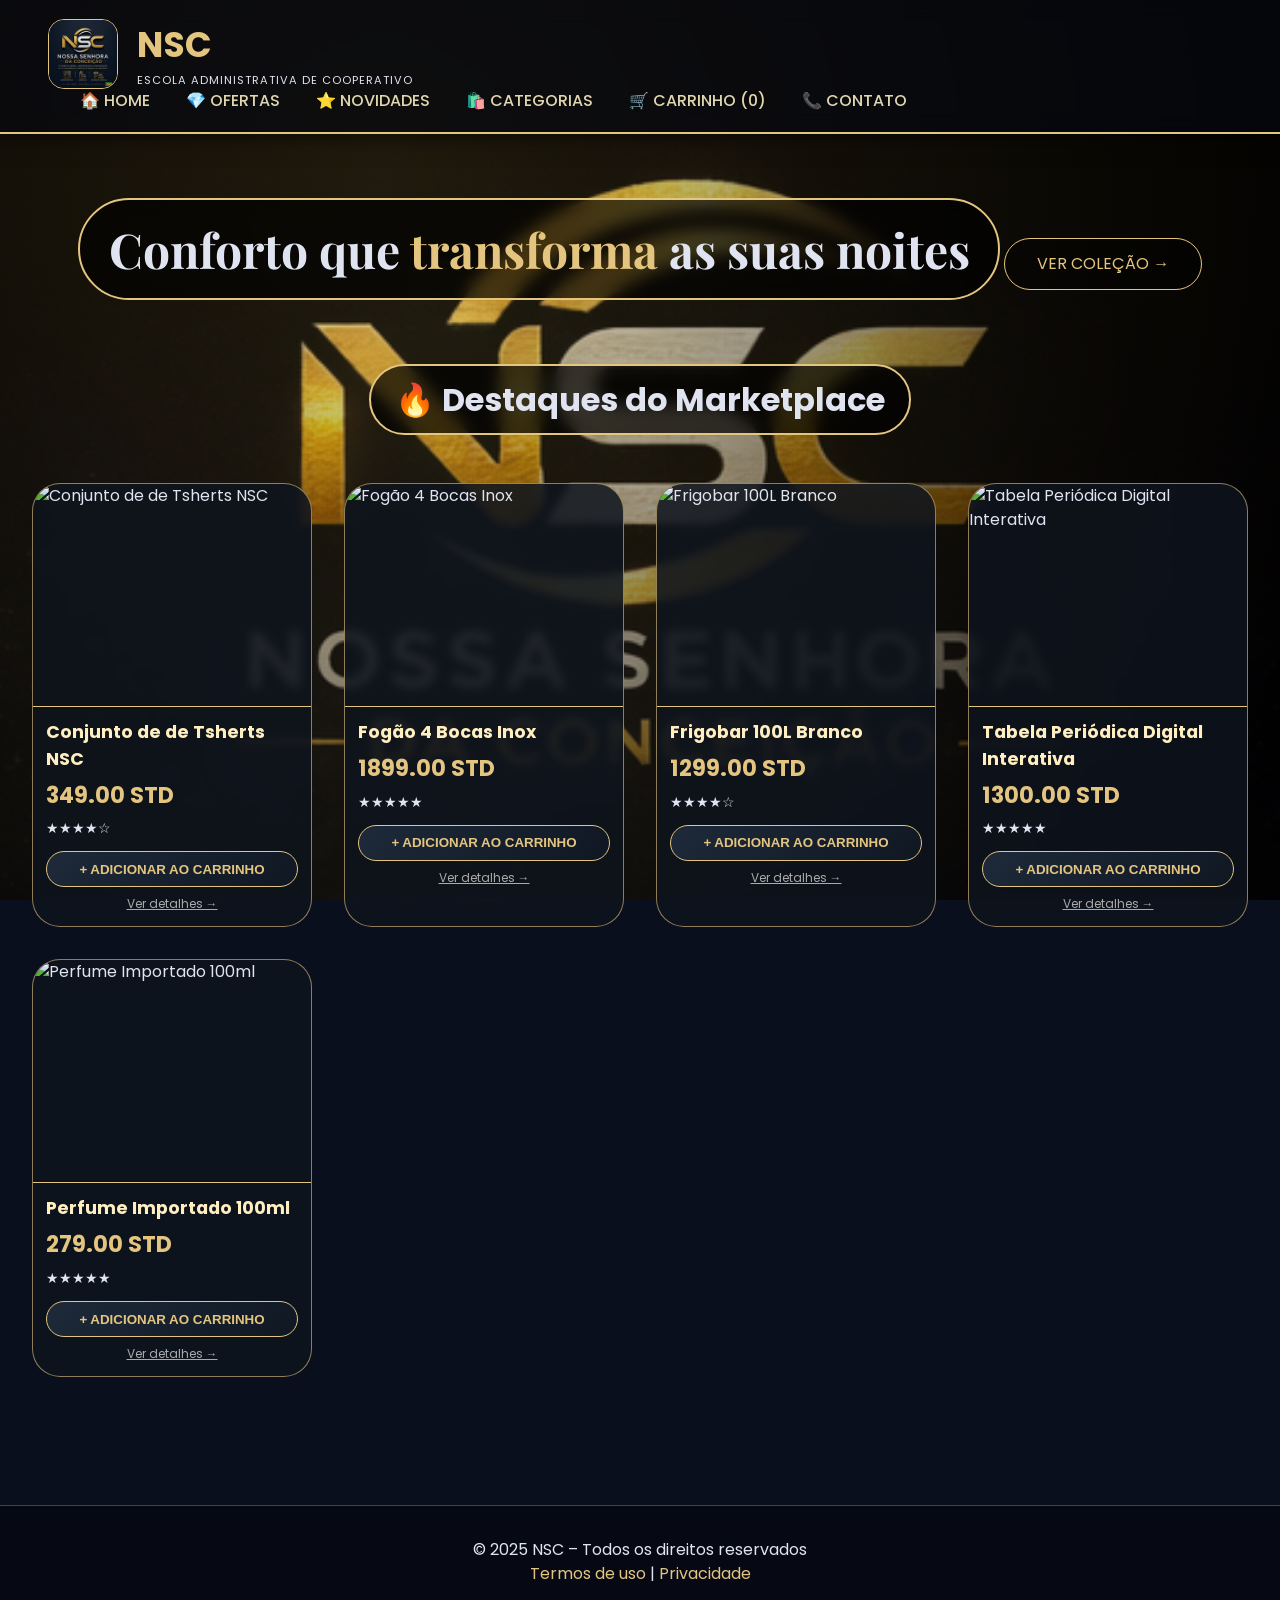
==== index.html @ c74309c2 "Add files via upload" ====
<!doctype html>
<html lang="pt">
  <head>
    <meta charset="UTF-8" />
    <meta
      name="viewport"
      content="width=device-width, initial-scale=1.0, viewport-fit=cover"
    />
    <title>NSC | Home</title>
    <link
      href="https://fonts.googleapis.com/css2?family=Playfair+Display:wght@400;500;600;700&family=Poppins:wght@300;400;500;600;700&display=swap"
      rel="stylesheet"
    />
    <link rel="stylesheet" href="style.css" />
    <style>
      body {
        background-image: url("fundo-site.jpg");
        background-attachment: fixed;
        background-size: cover;
        background-position: center;
        background-repeat: no-repeat;
      }
      .bg-glow {
        position: fixed;
        top: 0;
        left: 0;
        width: 100%;
        height: 100%;
        background: radial-gradient(
          circle at 30% 20%,
          rgba(212, 175, 55, 0.15),
          rgba(0, 0, 0, 0.85) 90%
        );
        pointer-events: none;
        z-index: 0;
      }
    </style>
  </head>
  <body>
    <div class="bg-glow"></div>

    <header>
      <div class="logo-container">
        <img src="Logo.jpeg" alt="NSC Logo" class="logo-img" />
        <div class="logo-texto">
          <h1>NSC</h1>
          <p>ESCOLA ADMINISTRATIVA DE COOPERATIVO</p>
        </div>
      </div>
      <nav>
        <a href="index.html">🏠 HOME</a>
        <a href="ofertas.html">💎 OFERTAS</a>
        <a href="novidades.html">⭐ NOVIDADES</a>

        <div class="menu-item-dropdown">
          <a href="categorias.html" class="dropdown-trigger">🛍️ CATEGORIAS</a>
          <div class="dropdown-content">
            <div class="dropdown-categorias" id="dropdownCategorias"></div>
            <a href="categorias.html" class="ver-mais-link"
              >➕ Ver todas as categorias</a
            >
          </div>
        </div>

        <div class="menu-item-dropdown">
          <a href="#" class="dropdown-trigger" id="abrirCarrinhoBtn"
            >🛒 CARRINHO (<span id="contadorCarrinho">0</span>)</a
          >
          <div class="dropdown-content mini-carrinho">
            <div id="miniCarrinhoItens" class="mini-itens"></div>
            <div class="mini-total">
              Total: <span id="miniCarrinhoTotal">0</span> STD
            </div>
            <a href="#" id="miniFinalizarLink" class="mini-finalizar"
              >💬 Finalizar compra</a
            >
          </div>
        </div>

        <a href="contato.html">📞 CONTATO</a>
      </nav>
    </header>

    <main>
      <div class="hero-message">
        <h2>
          Conforto que <span class="gold-text">transforma</span> as suas noites
        </h2>
        <a href="ofertas.html" class="btn-hero">VER COLEÇÃO →</a>
      </div>
      <section id="produtos">
        <h3 class="section-title">🔥 Destaques do Marketplace</h3>
        <div class="grelha" id="listaProdutos"></div>
      </section>
    </main>

    <footer class="footer">
      <p>© 2025 NSC – Todos os direitos reservados</p>
      <p>
        <a href="termos.html">Termos de uso</a> |
        <a href="privacidade.html">Privacidade</a>
      </p>
    </footer>

    <div id="carrinhoOverlay" class="overlay">
      <div class="carrinhoPainel glass-panel">
        <button id="fecharCarrinhoBtn" class="fechar">✕</button>
        <h2>🛒 Meu Carrinho</h2>
        <div id="itensCarrinho" class="carrinho-itens"></div>
        <div class="total">Total: <span id="totalCarrinho">0</span> STD</div>
        <button id="finalizarCompraBtn" class="btn-finalizar">
          💬 Finalizar via WhatsApp
        </button>
      </div>
    </div>

    <script src="script.js"></script>
    <script>
      fetch("categorias.json")
        .then((r) => r.json())
        .then((cats) => {
          const container = document.getElementById("dropdownCategorias");
          if (container)
            container.innerHTML = cats
              .slice(0, 6)
              .map(
                (cat) =>
                  `<a href="categoria.html?slug=${cat.slug}">${cat.icone || "📦"} ${cat.nome}</a>`,
              )
              .join("");
        })
        .catch(() => {});
    </script>
  </body>
</html>
---- style.css ----
/* ========== RESET E BASE ========== */
* {
  margin: 0;
  padding: 0;
  box-sizing: border-box;
}

body {
  font-family: "Poppins", sans-serif;
  background: #0a0f1e;
  color: #e0e4f0;
  line-height: 1.5;
  min-height: 100vh;
  overflow-x: hidden;
}

/* ========== FUNDO ESTÁTICO (já no HTML, mas garantido) ========== */
body {
  background-image: url("fundo-site.jpg");
  background-attachment: fixed;
  background-size: cover;
  background-position: center;
  background-repeat: no-repeat;
}
.bg-glow {
  position: fixed;
  top: 0;
  left: 0;
  width: 100%;
  height: 100%;
  background: radial-gradient(
    circle at 30% 20%,
    rgba(212, 175, 55, 0.15),
    rgba(0, 0, 0, 0.85) 90%
  );
  pointer-events: none;
  z-index: 0;
}

/* ========== HEADER ========== */
header {
  position: relative;
  z-index: 10;
  display: flex;
  flex-wrap: wrap;
  justify-content: space-between;
  align-items: center;
  padding: 1.2rem 3rem;
  background: rgba(5, 8, 18, 0.65);
  backdrop-filter: blur(12px);
  border-bottom: 2px solid #e4c580;
  box-shadow: 0 4px 20px rgba(0, 0, 0, 0.5);
}
.logo-container {
  display: flex;
  align-items: center;
  gap: 1.2rem;
}
.logo-img {
  height: 70px;
  border-radius: 16px;
  border: 1px solid #e4c580;
}
.logo-texto h1 {
  font-size: 2.2rem;
  color: #e4c580;
}
.logo-texto p {
  font-size: 0.7rem;
  letter-spacing: 1px;
}
nav a,
.menu-item-dropdown > a {
  color: #e0d6b0;
  text-decoration: none;
  margin-left: 2rem;
  font-weight: 500;
  transition: 0.2s;
}
nav a:hover,
.menu-item-dropdown > a:hover {
  color: #ffdf99;
}

/* ========== DROPDOWNS ========== */
.menu-item-dropdown {
  position: relative;
  display: inline-block;
}
.dropdown-content {
  position: absolute;
  top: 100%;
  left: 0;
  background: rgba(10, 15, 25, 0.98);
  backdrop-filter: blur(16px);
  border: 1px solid #e4c580;
  border-radius: 20px;
  min-width: 260px;
  padding: 1rem 0;
  z-index: 200;
  opacity: 0;
  visibility: hidden;
  transform: translateY(-10px);
  transition: 0.2s;
}
.menu-item-dropdown:hover .dropdown-content {
  opacity: 1;
  visibility: visible;
  transform: translateY(0);
}
.dropdown-categorias {
  display: grid;
  grid-template-columns: repeat(2, 1fr);
  gap: 0.8rem;
  padding: 0.5rem 1rem;
}
.dropdown-categorias a {
  color: #e0d6b0;
  text-decoration: none;
  font-size: 0.85rem;
}
.mini-carrinho {
  min-width: 280px;
}
.mini-item {
  display: flex;
  align-items: center;
  gap: 0.8rem;
  padding: 0.5rem 1rem;
  border-bottom: 1px solid rgba(228, 197, 128, 0.2);
}
.mini-item img {
  width: 40px;
  height: 40px;
  border-radius: 8px;
  object-fit: cover;
}
.mini-total {
  text-align: right;
  padding: 0.8rem 1rem;
  font-weight: bold;
  border-top: 1px solid #e4c580;
}
.mini-finalizar {
  display: block;
  background: #25d366;
  text-align: center;
  margin: 0.8rem;
  padding: 0.5rem;
  border-radius: 40px;
  color: white;
  text-decoration: none;
  font-weight: bold;
}
.ver-mais-link {
  display: block;
  text-align: center;
  margin-top: 0.8rem;
  color: #e4c580;
  font-weight: bold;
  text-decoration: none;
}

/* ========== HERO ========== */
.hero-message {
  text-align: center;
  padding: 4rem 2rem 2rem;
  position: relative;
  z-index: 5;
}
.hero-message h2 {
  font-size: 3rem;
  background: rgba(0, 0, 0, 0.65);
  backdrop-filter: blur(8px);
  padding: 0.8rem 1.8rem;
  border-radius: 60px;
  border: 2px solid #e4c580;
  display: inline-block;
  margin: 0 auto;
  font-family: "Playfair Display", serif;
}
.gold-text {
  color: #e4c580;
}
.btn-hero {
  display: inline-block;
  margin-top: 1.5rem;
  padding: 0.8rem 2rem;
  border: 1.5px solid #e4c580;
  border-radius: 40px;
  color: #e4c580;
  background: rgba(0, 0, 0, 0.4);
  text-decoration: none;
}
.btn-hero:hover {
  background: #e4c580;
  color: #0a0f1e;
}

/* ========== TÍTULOS COM BORDA E FUNDO ESCURO ========== */
.section-title {
  text-align: center;
  font-size: 2rem;
  background: rgba(0, 0, 0, 0.7);
  backdrop-filter: blur(8px);
  padding: 0.6rem 1.5rem;
  border-radius: 50px;
  border: 2px solid #e4c580;
  display: inline-block;
  margin: 2rem auto;
  width: auto;
  left: 50%;
  position: relative;
  transform: translateX(-50%);
  white-space: nowrap;
}
@media (max-width: 700px) {
  .section-title {
    white-space: normal;
    font-size: 1.3rem;
  }
  .hero-message h2 {
    font-size: 1.8rem;
  }
}

/* ========== GRID E CARDS ========== */
.grelha {
  display: grid;
  grid-template-columns: repeat(auto-fill, minmax(280px, 1fr));
  gap: 2rem;
  padding: 1rem 2rem 4rem;
  max-width: 1400px;
  margin: 0 auto;
  position: relative;
  z-index: 5;
}
.produto {
  display: flex;
  flex-direction: column;
  background: rgba(15, 20, 30, 0.85);
  backdrop-filter: blur(4px);
  border-radius: 28px;
  border: 1px solid rgba(228, 197, 128, 0.6);
  overflow: hidden;
  transition: 0.3s;
  height: 100%;
}
.produto img {
  width: 100%;
  aspect-ratio: 1 / 0.8;
  object-fit: cover;
  border-bottom: 1px solid #e4c580;
}
.produto h3 {
  font-size: 1.1rem;
  margin: 0.8rem 0.8rem 0.2rem;
  color: #ffefc0;
}
.produto .preco {
  font-size: 1.4rem;
  font-weight: bold;
  color: #e4c580;
  margin: 0.2rem 0.8rem;
}
.produto .estrelas {
  margin: 0.2rem 0.8rem;
  font-size: 0.9rem;
}
.btn-adicionar {
  background: linear-gradient(135deg, #1e2a3a, #0f1722);
  color: #e4c580;
  border: 1px solid #e4c580;
  padding: 0.6rem;
  border-radius: 40px;
  font-weight: 600;
  cursor: pointer;
  margin: 0.5rem 0.8rem;
}
.btn-adicionar:hover {
  background: #e4c580;
  color: #0a0f1e;
}
.produto a {
  margin: 0 0.8rem 0.8rem;
  text-align: center;
  font-size: 0.75rem;
  color: #aaa;
}

/* ========== MODAL CARRINHO ========== */
.overlay {
  display: none;
  position: fixed;
  top: 0;
  left: 0;
  width: 100%;
  height: 100%;
  background: rgba(0, 0, 0, 0.8);
  backdrop-filter: blur(5px);
  z-index: 1000;
  justify-content: center;
  align-items: center;
}
.carrinhoPainel {
  background: rgba(10, 15, 25, 0.95);
  border-radius: 28px;
  border-left: 2px solid #e4c580;
  padding: 1.8rem;
  width: 90%;
  max-width: 550px;
  max-height: 80vh;
  overflow-y: auto;
}
.fechar {
  float: right;
  font-size: 2rem;
  background: none;
  border: none;
  color: #e4c580;
  cursor: pointer;
}
.item-carrinho {
  display: flex;
  align-items: center;
  gap: 0.8rem;
  flex-wrap: wrap;
  border-bottom: 1px solid rgba(228, 197, 128, 0.3);
  padding: 0.8rem 0;
}
.item-carrinho img {
  width: 50px;
  height: 50px;
  border-radius: 12px;
  object-fit: cover;
}
.item-nome {
  flex: 2;
}
.qtd-control {
  display: flex;
  align-items: center;
  gap: 0.4rem;
  background: rgba(0, 0, 0, 0.5);
  padding: 0.2rem 0.6rem;
  border-radius: 40px;
}
.qtd-control button {
  background: #e4c580;
  border: none;
  width: 28px;
  height: 28px;
  border-radius: 50%;
  font-weight: bold;
  cursor: pointer;
}
.remover-item {
  background: none;
  border: none;
  color: #ff8888;
  font-size: 1.2rem;
  cursor: pointer;
}
.total {
  font-size: 1.4rem;
  text-align: right;
  border-top: 1px solid #e4c580;
  padding-top: 1rem;
  margin-top: 1rem;
}
.btn-finalizar {
  background: #25d366;
  color: white;
  border: none;
  padding: 0.8rem;
  border-radius: 40px;
  width: 100%;
  font-weight: bold;
  margin-top: 1rem;
  cursor: pointer;
}

/* ========== RODAPÉ ========== */
.footer {
  text-align: center;
  padding: 2rem;
  background: rgba(5, 8, 18, 0.8);
  border-top: 1px solid rgba(228, 197, 128, 0.3);
  margin-top: 4rem;
}
.footer a {
  color: #e4c580;
  text-decoration: none;
}

/* ========== TOAST ========== */
.toast-notify {
  position: fixed;
  bottom: 30px;
  right: 20px;
  background: #1e2a3a;
  border-left: 5px solid #e4c580;
  color: #ffefc0;
  padding: 12px 24px;
  border-radius: 50px;
  z-index: 2000;
  opacity: 0;
  transition: 0.2s;
}
.toast-notify.show {
  opacity: 1;
}
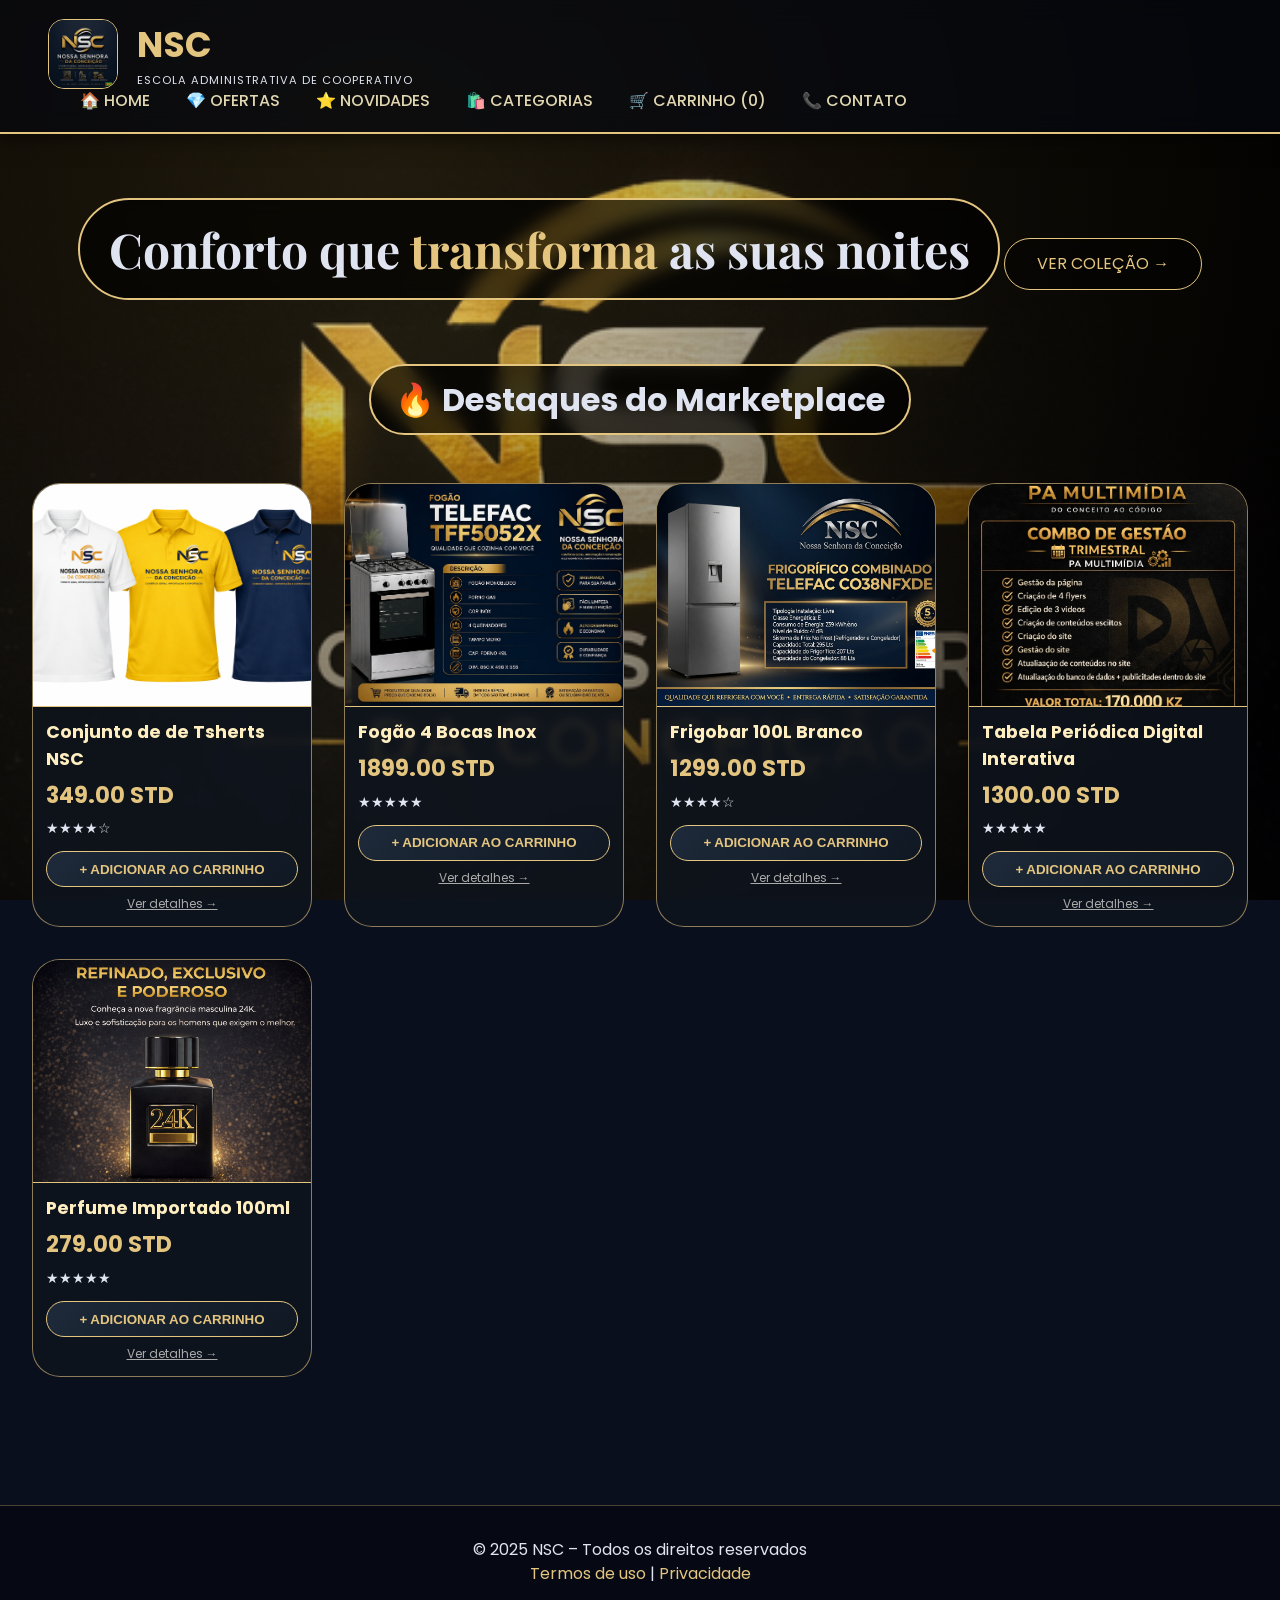
==== commit a30bd9ee: "Add mobile menu button to header Added mobile menu button for better accessibility." ====
--- a/index.html
+++ b/index.html
@@ -47,7 +47,11 @@
           <p>ESCOLA ADMINISTRATIVA DE COOPERATIVO</p>
         </div>
       </div>
-      <nav>
+      
+      <!-- BOTÃO MOBILE ADICIONADO AQUI -->
+      <button id="menuMobileBtn" class="menu-mobile-btn" style="display: none; background: none; border: none; color: #D4AF37; font-size: 24px; cursor: pointer;">☰</button>
+
+      <nav id="navMenu">
         <a href="index.html">🏠 HOME</a>
         <a href="ofertas.html">💎 OFERTAS</a>
         <a href="novidades.html">⭐ NOVIDADES</a>
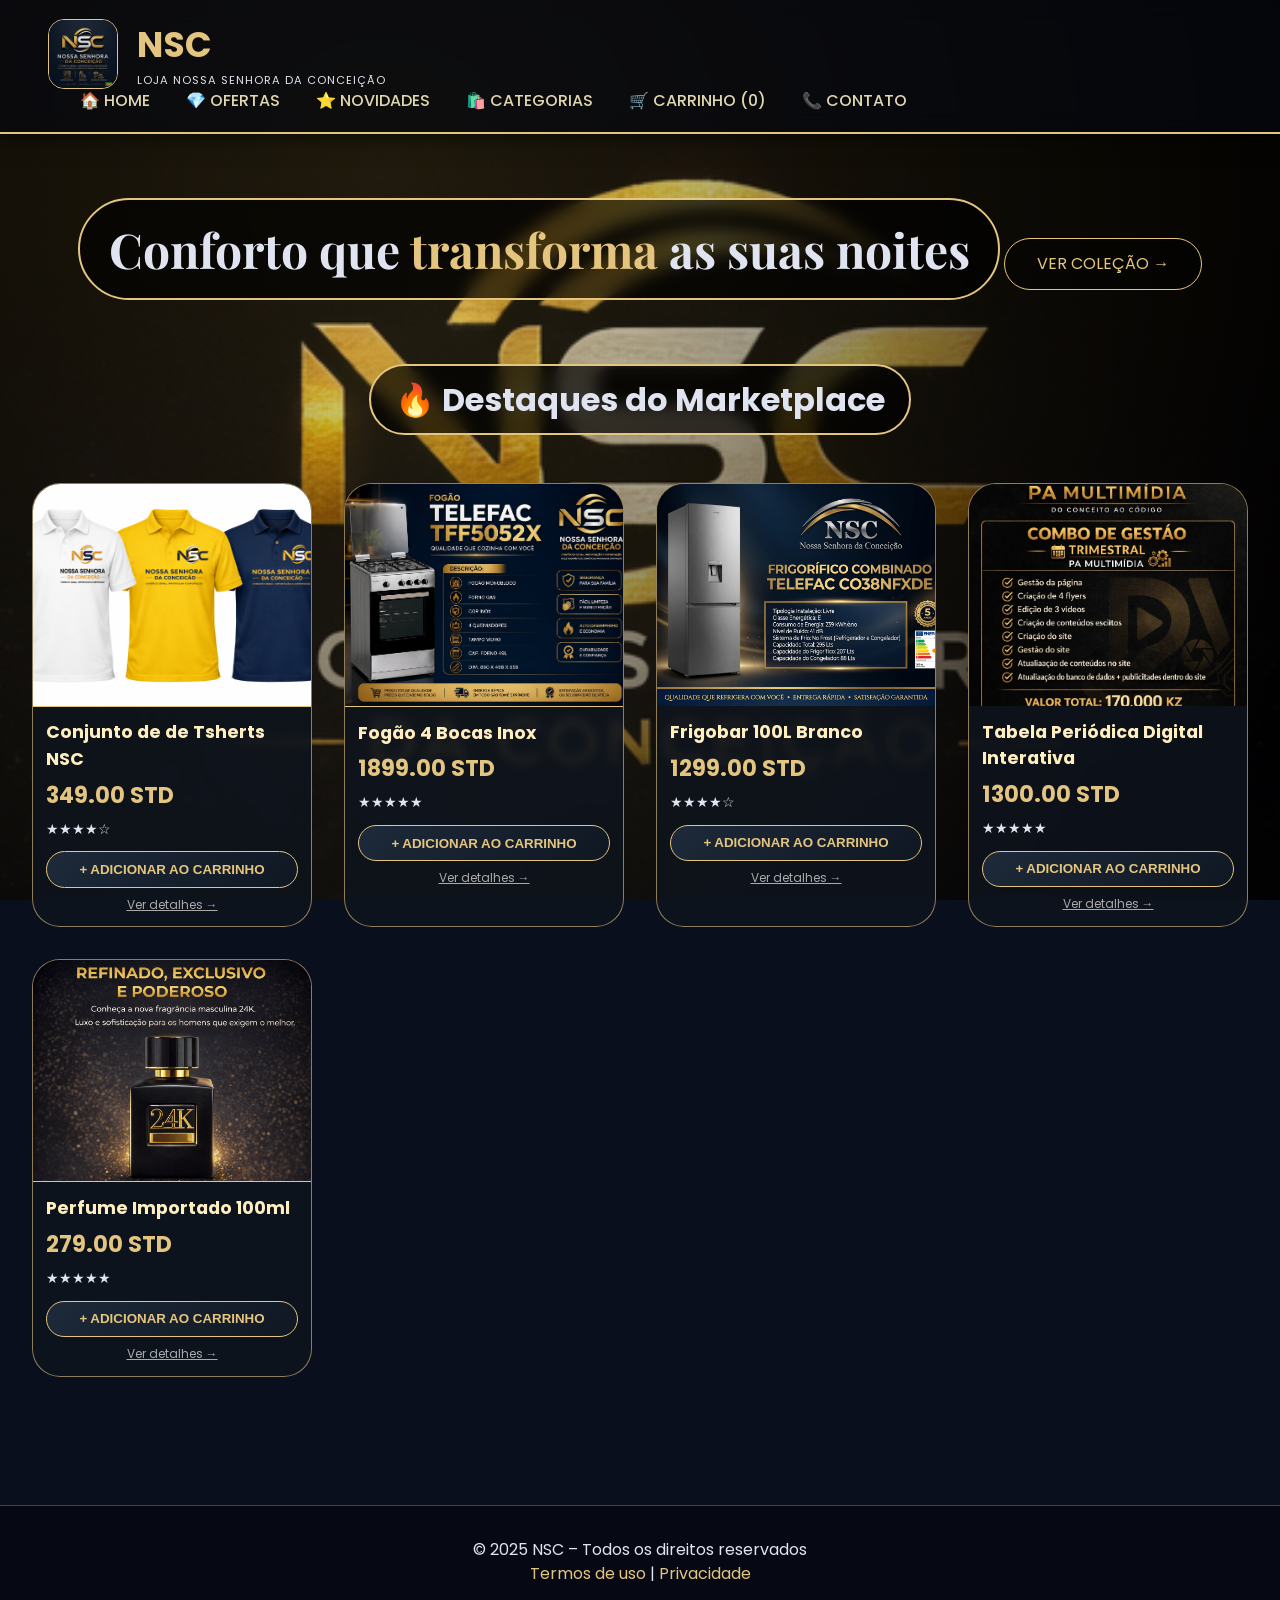
==== commit 95f70654: "Update index.html" ====
--- a/index.html
+++ b/index.html
@@ -44,7 +44,7 @@
         <img src="Logo.jpeg" alt="NSC Logo" class="logo-img" />
         <div class="logo-texto">
           <h1>NSC</h1>
-          <p>ESCOLA ADMINISTRATIVA DE COOPERATIVO</p>
+          <p>LOJA NOSSA SENHORA DA CONCEIÇÃO</p>
         </div>
       </div>
       
